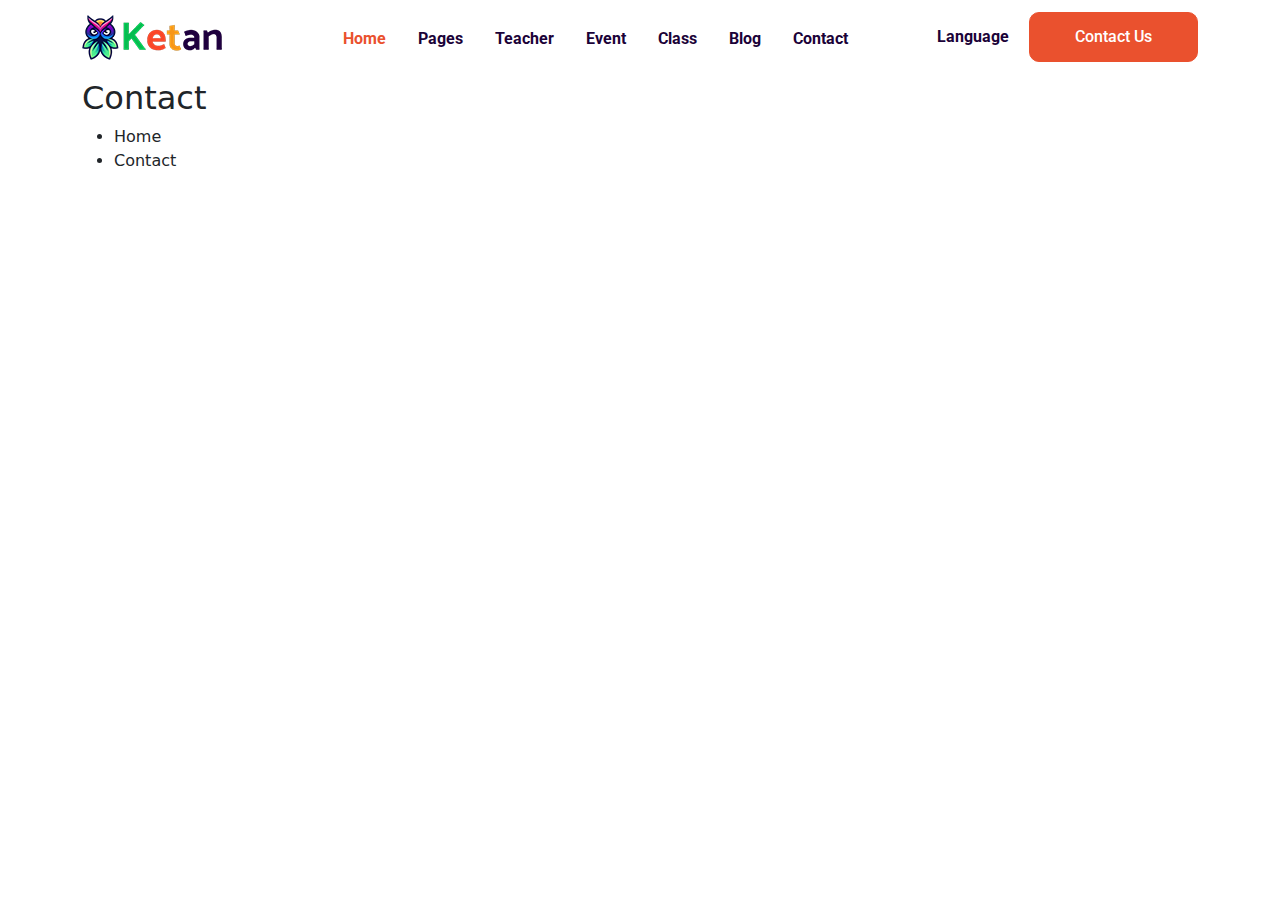
==== contact.html @ a974bf64 "footer completed" ====
<!DOCTYPE html>
<html lang="en">
  <head>
    <meta charset="UTF-8" />
    <meta name="viewport" content="width=device-width, initial-scale=1.0" />
    <link rel="stylesheet" href="assets/css/style.css" />
    <link rel="preconnect" href="https://fonts.googleapis.com" />
    <link rel="preconnect" href="https://fonts.gstatic.com" crossorigin />
    <link rel="preconnect" href="https://fonts.googleapis.com" />
    <link rel="preconnect" href="https://fonts.gstatic.com" crossorigin />
    <link rel="preconnect" href="https://fonts.googleapis.com" />
    <link rel="preconnect" href="https://fonts.gstatic.com" crossorigin />
    <link href="https://fonts.googleapis.com/css2?family=Archivo:ital,wght@0,100..900;1,100..900&family=Catamaran:wght@100..900&family=Roboto:ital,wght@0,100;0,300;0,400;0,500;0,700;0,900;1,100;1,300;1,400;1,500;1,700;1,900&family=Sacramento&display=swap" rel="stylesheet"/>
    <link href="https://fonts.googleapis.com/css2?family=Archivo:ital,wght@0,100..900;1,100..900&family=Catamaran:wght@100..900&family=Roboto:ital,wght@0,100;0,300;0,400;0,500;0,700;0,900;1,100;1,300;1,400;1,500;1,700;1,900&family=Sacramento&display=swap" rel="stylesheet"/>
    <link href="https://fonts.googleapis.com/css2?family=Archivo:ital,wght@0,100..900;1,100..900&family=Roboto:ital,wght@0,100;0,300;0,400;0,500;0,700;0,900;1,100;1,300;1,400;1,500;1,700;1,900&display=swap" rel="stylesheet"/>
    <link href="https://cdn.jsdelivr.net/npm/bootstrap@5.3.3/dist/css/bootstrap.min.css" rel="stylesheet" integrity="sha384-QWTKZyjpPEjISv5WaRU9OFeRpok6YctnYmDr5pNlyT2bRjXh0JMhjY6hW+ALEwIH" crossorigin="anonymous"/>
    <link rel="stylesheet" href="https://cdnjs.cloudflare.com/ajax/libs/font-awesome/6.5.2/css/all.min.css" integrity="sha512-SnH5WK+bZxgPHs44uWIX+LLJAJ9/2PkPKZ5QiAj6Ta86w+fsb2TkcmfRyVX3pBnMFcV7oQPJkl9QevSCWr3W6A==" crossorigin="anonymous" referrerpolicy="no-referrer"/>
    <link rel="stylesheet" href="https://cdn.jsdelivr.net/npm/swiper@11/swiper-bundle.min.css"/>
    <title>Document</title>
  </head>
  <body>
    <header>
      <div class="container">
        <div class="header">
          <div class="logo">
            <img src="assets/images/logo.png" alt="" />
          </div>
          <nav class="links">
            <ul class="dropdown">
              <li>
                <a href="index.html" class="home"
                  >Home<i class="fa-solid fa-chevron-down"></i
                ></a>
              </li>
              <ul class="dropdown-content">
                <li><a href="">Home One</a></li>
                <li><a href="" class="main">Home Two</a></li>
                <li><a href="">Home Three</a></li>
                <li><a href="">Home Four</a></li>
                <li><a href="">Home Five(Slider)</a></li>
                <li><a href="">Home Six(Slider)</a></li>
                <li><a href="">Home Seven(Slider)</a></li>
                <li><a href="">Home Eight(Slider)</a></li>
                <li><a href="">Home Nine(Video)</a></li>
              </ul>
            </ul>
            <ul class="dropdown">
              <li>
                <a href="">Pages<i class="fa-solid fa-chevron-down"></i></a>
              </li>
              <ul class="dropdown-content">
                <li><a href="">About</a></li>
                <li><a href="">Gallery</a></li>
                <li><a href="">Pricing</a></li>
                <li><a href="">How to Apply</a></li>
                <li><a href="">Programs</a></li>
                <li><a href="">Enroll</a></li>
                <li><a href="">Timetable</a></li>
                <li><a href="">FAQ</a></li>
                <li><a href="">Account</a></li>
                <li><a href="">Error Page</a></li>
                <li><a href="">Terms of Service</a></li>
                <li><a href="">Privacy Police</a></li>
                <li><a href="">Coming Soon</a></li>
              </ul>
            </ul>
            <ul class="dropdown">
              <li>
                <a href="">Teacher<i class="fa-solid fa-chevron-down"></i></a>
              </li>
              <ul class="dropdown-content">
                <li><a href="">Teacher</a></li>
                <li><a href="">Teacher Details</a></li>
              </ul>
            </ul>
            <ul class="dropdown">
              <li>
                <a href="">Event<i class="fa-solid fa-chevron-down"></i></a>
              </li>
              <ul class="dropdown-content">
                <li><a href="">Event</a></li>
                <li><a href="">Event Details</a></li>
              </ul>
            </ul>
            <ul class="dropdown">
              <li>
                <a href="">Class<i class="fa-solid fa-chevron-down"></i></a>
              </li>
              <ul class="dropdown-content">
                <li><a href="">Class</a></li>
                <li><a href="">Class Details</a></li>
              </ul>
            </ul>
            <ul class="dropdown">
              <li>
                <a href="">Blog<i class="fa-solid fa-chevron-down"></i></a>
              </li>
              <ul class="dropdown-content">
                <li><a href="">Blog</a></li>
                <li><a href="">Blog Details</a></li>
              </ul>
            </ul>
            <ul>
              <li><a href="contact.html">Contact</a></li>
            </ul>
          </nav>
          <div class="right-part">
            <a href="">Language<i class="fa-solid fa-chevron-down"></i></a>

            <div>
              <button class="btn">Contact Us</button>
            </div>
          </div>
        </div>
      </div>
    </header>

    <main>
        <section id="first-section">
            <div class="container">
                <div class="text">
                    <h2>Contact</h2>
                    <ul>
                        <li>Home</li>
                        <li>Contact</li>
                    </ul>
                </div>
            </div>
        </section>
    </main>

</body>
---- assets/css/style.css ----
* {
  padding: 0px;
  margin: 0px;
  box-sizing: border-box;
}

header {
  position: sticky;
  top: 0;
  z-index: 100;
  background-color: #fff;
}
header .header {
  display: flex;
  justify-content: space-between;
  padding: 15px 0px 0px 0px;
  font-family: "Roboto", sans-serif;
}
header .header .links {
  display: flex;
  padding: 12px 0px;
}
header .header .links ul {
  list-style: none;
}
header .header .links ul .home {
  color: #EA512e;
}
header .header .links ul a {
  text-decoration: none;
  font-weight: 700;
  color: #1b0238;
}
header .header .links ul a i {
  font-size: 10px;
}
header .header .links ul a:hover {
  color: #EA512e;
}
header .header .right-part {
  display: flex;
  padding: 10px 0px;
  gap: 20px;
}
header .header .right-part a {
  text-decoration: none;
  display: inline-block;
  font-weight: 700;
  color: #1b0238;
  vertical-align: middle;
}
header .header .right-part a i {
  font-size: 10px;
}
header .header .right-part div {
  margin-top: -13px;
}
header .header .right-part .btn {
  background-color: #EA512e;
  border-radius: 10px;
  font-size: 16px;
  color: white;
  font-weight: 500;
  padding: 12px 45px;
  border: 1px solid #EA512e;
  vertical-align: middle;
}
header .header .right-part .btn:hover {
  background-color: #f5890d;
}
header .header .dropdown {
  position: relative;
  display: inline-block;
}
header .header .dropdown .dropdown-content {
  display: none;
  position: absolute;
  background-color: white;
  width: 280px;
  box-shadow: rgba(0, 0, 0, 0.15) 0px 5px 15px 0px;
  z-index: 1;
}
header .header .dropdown .dropdown-content .main {
  color: #EA512E;
}
header .header .dropdown .dropdown-content a {
  padding: 10px 0;
  margin-top: 5px;
  text-decoration: none;
  display: block;
}
header .header .dropdown:hover .dropdown-content {
  display: block;
}

main #hero-section {
  background-color: #f5edec;
  padding: 30px;
}
main #hero-section .left-part {
  align-items: center;
  margin: 8rem 0px 0px 0px;
}
main #hero-section .left-part span {
  font-size: 16px;
  color: #ea512e;
  font-weight: 600;
  font-family: "Roboto", sans-serif;
}
main #hero-section .left-part h1 {
  font-size: 60px;
  margin-top: 20px;
  margin-bottom: 20px;
  font-family: "Catamaran", sans-serif;
  color: #1b0238;
  font-weight: bold;
}
main #hero-section .left-part p {
  color: #6b6b84;
  font-weight: 400;
  font-family: "Roboto", sans-serif;
  font-size: 16px;
}
main #hero-section .left-part .buttons {
  margin-top: 35px;
}
main #hero-section .left-part .buttons .learn {
  padding: 12px 35px;
  background-color: #ea512e;
  text-decoration: none;
  color: #fff;
  border-radius: 10px;
  font-size: 16px;
  font-weight: 500;
}
main #hero-section .left-part .buttons .learn:hover {
  background-color: #f5890d;
}
main #hero-section .left-part .buttons .find {
  padding: 12px 35px;
  background-color: #f5890d;
  color: #fff;
  border-radius: 10px;
  font-size: 16px;
  font-weight: 500;
  color: #fff;
  text-decoration: none;
}
main #hero-section .left-part .buttons .find:hover {
  background-color: #EA512E;
}
main #hero-section .image img {
  width: 700px;
}
main #hero-section .image {
  position: relative;
}
main #hero-section .first-img {
  position: absolute;
  top: 0;
  left: 0;
}
main .images img {
  position: absolute;
  top: 112px;
  left: 50%;
  width: 100px;
}
main .images .shape {
  position: absolute;
  top: 80px;
  left: 0;
  width: 210px;
}
main .images .img {
  position: absolute;
  top: 37rem;
  left: 0;
  z-index: 1;
  width: 230px;
}
main .images .owl {
  position: absolute;
  top: 40rem;
}

#information-section {
  padding-top: 100px;
  padding-bottom: 100px;
}
#information-section .information span {
  font-family: "Sacramento", cursive;
  font-size: 20px;
  color: #ea512e;
  font-weight: 600;
}
#information-section .information h3 {
  font-size: 45px;
  margin-top: 20px;
  margin-bottom: 20px;
  font-weight: 650;
}
#information-section .information p {
  color: #6b6b84;
  font-weight: 400;
  font-size: 16px;
  font-family: "Roboto", sans-serif;
}
#information-section .information .about-list {
  display: flex;
  flex-wrap: wrap;
  list-style: none;
}
#information-section .information .about-list span {
  font-family: "Roboto", sans-serif;
  color: white;
  background-color: #ea512e;
  display: inline-block;
  width: 30px;
  height: 30px;
  border-radius: 50%;
  text-align: center;
  margin-right: 10px;
  margin-left: -40px;
}
#information-section .information .about-list span:hover {
  background-color: #f5890d;
}
#information-section .information .about-list li {
  width: 50%;
  padding: 7px;
  font-weight: 500;
}
#information-section .information .button button {
  padding: 12px 35px;
  background-color: #ea512e;
  text-decoration: none;
  color: #fff;
  border-radius: 10px;
  font-size: 16px;
  font-weight: 500;
  border: none;
}
#information-section .information .button button:hover {
  background-color: #f5890d;
}
#information-section .img img {
  width: 650px;
}

#activities-section {
  padding-top: 100px;
  padding-bottom: 100px;
  background-size: cover;
}

.activities-item {
  display: flex;
}
.activities-item .number {
  width: 150px;
  height: 60px;
  border-radius: 50%;
  background-color: #EA512E;
  display: flex;
  justify-content: center;
  align-items: center;
}
.activities-item .number span {
  font-size: 30px;
  font-weight: 600;
  font-family: "Catamaran", sans-serif;
}
.activities-item .music {
  background-color: #fdbea8;
}
.activities-item .kids-day {
  background-color: #b6fdd6;
}
.activities-item .full-day {
  background-color: #fd91a8;
}
.activities-item .art {
  background-color: #fce0ad;
}
.activities-item .museum {
  background-color: #cca0fe;
}
.activities-item .number:hover {
  color: #fff;
  background-color: #f5890d;
}
.activities-item .text {
  margin-left: 20px;
}

.text h3 {
  color: #1b0238;
  font-family: "Catamaran", sans-serif;
  font-weight: 700;
  font-size: 25px;
}
.text p {
  color: #6b6b84;
  font-weight: 400;
  font-family: "Roboto", sans-serif;
  font-size: 16px;
}
.text .btn {
  font-size: 16px;
  color: #ea512e;
  font-weight: 600;
  margin-left: -13px;
}
.text h3:hover {
  color: #f5890d;
}

.title {
  text-align: center;
  margin-bottom: 45px;
}
.title span {
  font-family: "Sacramento", cursive;
  font-size: 20px;
  color: #ea512e;
  font-weight: 600;
}
.title h2 {
  font-size: 45px;
  margin-top: 15px;
  font-family: "Catamaran", sans-serif;
  color: #1b0238;
  font-weight: bold;
}

#classes {
  padding-top: 100px;
  padding-bottom: 100px;
  background-image: url("/assets/images/class-shape-2.png");
  background-repeat: no-repeat;
  background-position: bottom right;
  background-size: 280px;
}
#classes .class .class-img img {
  width: 380px;
  border-radius: 5px 5px 0 0;
}
#classes .class .class-content {
  background-color: #ffffff;
  padding: 45px 30px 30px;
  border-radius: 0 0 10px 10px;
  box-shadow: 0 2px 28px 0 rgba(0, 0, 0, 0.09);
  width: 380px;
}
#classes .class .class-content h3 {
  font-size: 25px;
  margin-bottom: 15px;
  font-family: "Catamaran", sans-serif;
  color: #1b0238;
  font-weight: bold;
}
#classes .class .class-content p {
  color: #6b6b84;
  font-weight: 400;
  font-family: "Roboto", sans-serif;
  font-size: 16px;
}
#classes .class .about ul {
  list-style: none;
  margin-top: 20px;
  padding-top: 20px;
  border-top: 1px dashed #ea512e;
  padding-left: 0;
  display: flex;
  gap: 10px;
}
#classes .class .about ul span {
  color: #ea512e;
  font-size: 15px;
  font-weight: 500;
}
#classes .class .about ul li {
  font-size: 15px;
  font-weight: 500;
  font-family: "Roboto", sans-serif;
}
#classes .class .join button {
  padding: 10px 30px;
  background-color: #ea512e;
  text-decoration: none;
  color: #fff;
  border-radius: 10px;
  font-size: 16px;
  font-weight: 500;
  border: none;
  border: 1px solid;
}
#classes .class .join button:hover {
  background-color: #f5890d;
  border-color: #EA512E;
}

#events-section {
  background-image: url("/assets/images/event-bg.jpg");
  background-repeat: no-repeat;
  background-attachment: fixed;
  background-size: cover;
  padding-bottom: 100px;
}
#events-section .event-title {
  text-align: center;
  margin-bottom: 45px;
  padding-top: 100px;
}
#events-section .event-title span {
  font-family: "Sacramento", cursive;
  font-size: 20px;
  color: #ffffff;
  font-weight: 600;
}
#events-section .event-title h2 {
  font-size: 45px;
  margin-top: 15px;
  font-family: "Catamaran", sans-serif;
  color: #ffffff;
  font-weight: bold;
}
#events-section .event-box {
  display: flex;
  background-color: #ffffff;
  box-shadow: 0 2px 28px 0 rgba(0, 0, 0, 0.09);
  border-radius: 10px;
  padding: 25px;
  margin-bottom: 30px;
  width: 650px;
  height: 200px;
}
#events-section .event-box .event-img {
  padding-top: 20px;
}
#events-section .event-box .event-img img {
  width: 127px;
}
#events-section .event-box .event-content h3 {
  font-size: 25px;
  color: #1b0238;
  font-family: "Catamaran", sans-serif;
  font-weight: 700;
  margin-left: 25px;
}
#events-section .event-box .event-content ul {
  list-style: none;
  margin-top: 20px;
  padding-left: 0;
}
#events-section .event-box .event-content ul i {
  font-size: 20px;
  color: #ea512e;
}
#events-section .event-box .event-content ul li {
  font-size: 15px;
  font-weight: 530;
  margin-bottom: 12px;
  padding-left: 25px;
  font-family: "Catamaran", sans-serif;
}
#events-section .event-box .event3 {
  padding-left: 35px;
}
#events-section .event-box .event2 {
  padding-left: 40px;
}
#events-section .event-box .event4 {
  padding-left: 40px;
}
#events-section .event-box .event-date {
  text-align: center;
  padding-top: 10px;
}
#events-section .event-box .event-date h4 {
  font-size: 80px;
  color: #ea512e;
  margin-bottom: 0;
  font-family: "Catamaran", sans-serif;
  font-weight: bold;
}
#events-section .event-box .event-date span {
  font-size: 20px;
  color: #ea512e;
  margin-top: 10px;
  font-weight: 500;
}

#facilities-section {
  padding-top: 100px;
  display: flex;
  background-image: url("/assets/images/value-shape-1.png");
  background-repeat: no-repeat;
  background-position: 15px 20px;
}
#facilities-section .facilities-item {
  display: flex;
  gap: 15px;
  margin-bottom: 30px;
}
#facilities-section .number {
  width: 100px;
  height: 60px;
  border-radius: 50%;
  background-color: #EA512E;
  display: flex;
  justify-content: center;
  align-items: center;
}
#facilities-section .number span {
  font-size: 30px;
  font-weight: 600;
  font-family: "Catamaran", sans-serif;
}
#facilities-section .safe {
  background-color: #fdbea8;
}
#facilities-section .equipment {
  background-color: #b6fdd6;
}
#facilities-section .teachers-expert {
  background-color: #fd91a8;
}
#facilities-section .art {
  background-color: #fce0ad;
}
#facilities-section .sport {
  background-color: #cca0fe;
}
#facilities-section .number:hover {
  color: #fff;
  background-color: #f5890d;
}
#facilities-section .text p {
  margin-top: 17px;
  color: #6b6b84;
  font-weight: 400;
  font-family: "Roboto", sans-serif;
  font-size: 16px;
}
#facilities-section .img {
  margin-top: 60px;
}
#facilities-section .img img {
  width: 360px;
}

#teachers-section {
  padding-top: 100px;
  padding-bottom: 100px;
}
#teachers-section .teacher .img img {
  width: 400px;
  margin-left: 15px;
}
#teachers-section .teacher .about-teacher h3 {
  margin-bottom: 0;
  font-size: 25px;
  color: #1b0238;
  font-family: "Catamaran", sans-serif;
  font-weight: bold;
  text-align: center;
  margin-top: 15px;
}
#teachers-section .teacher .about-teacher span {
  display: block;
  color: #ea512e;
  font-size: 16px;
  margin-top: 10px;
  font-weight: 600;
  text-align: center;
}

#testimonials-section {
  background-color: #fef3e6;
  padding-top: 100px;
  padding-bottom: 100px;
}
#testimonials-section .persons {
  display: flex;
  gap: 20px;
}
#testimonials-section .persons .img img {
  border-radius: 50%;
  width: 370px;
}
#testimonials-section .persons .testimonials p {
  color: #6b6b84;
  font-size: 24px;
  margin-bottom: 0;
  font-style: italic;
  font-weight: 400;
  font-family: "Roboto", sans-serif;
  padding-top: 70px;
}
#testimonials-section .persons .testimonials .person {
  margin-top: 25px;
}
#testimonials-section .persons .testimonials .person h3 {
  color: #1b0238;
  font-family: "Catamaran", sans-serif;
  font-weight: bold;
}
#testimonials-section .persons .testimonials .person span {
  font-size: 16px;
  color: #ea512e;
  font-weight: 600;
}

#news-section {
  padding-top: 100px;
  padding-bottom: 100px;
}
#news-section .news .news-img img {
  width: 390px;
  border-radius: 10px 10px 0 0;
}
#news-section .news .news-content {
  background-color: #fdeee9;
  padding: 45px 30px 30px;
  border-radius: 0 0 10px 10px;
  box-shadow: 0 2px 28px 0 rgba(0, 0, 0, 0.09);
  width: 390px;
}
#news-section .news .news-content ul {
  padding-left: 0;
  margin-bottom: 20px;
  list-style: none;
  display: flex;
  margin-top: 0;
}
#news-section .news .news-content ul li {
  font-size: 16px;
  font-weight: 500;
  color: #283d5e;
  margin-right: 15px;
}
#news-section .news .news-content ul li span {
  color: #ea512e;
}
#news-section .news .news-content h3 {
  color: #1b0238;
  font-family: "Catamaran", sans-serif;
  font-weight: bold;
  font-size: 22px;
}
#news-section .news .news-content p {
  color: #6b6b84;
  font-weight: 400;
  font-family: "Roboto", sans-serif;
  font-size: 16px;
}
#news-section .news .join button {
  padding: 10px 30px;
  background-color: #ea512e;
  text-decoration: none;
  color: #fff;
  border-radius: 10px;
  font-size: 16px;
  font-weight: 500;
  border: none;
  border: 1px solid;
}
#news-section .news .join button:hover {
  background-color: #f5890d;
  border-color: #EA512E;
}

#end-section {
  background-color: #fdf9f4;
  padding-top: 100px;
  padding-bottom: 100px;
}
#end-section .programmes {
  display: flex;
  justify-content: space-around;
}
#end-section .programmes img {
  width: 170px;
}

footer .bottom-footer {
  text-align: center;
  padding-top: 30px;
  padding-bottom: 30px;
  background-color: #091629;
}
footer .bottom-footer p {
  color: #ffffff;
  font-weight: 400;
  font-family: "Roboto", sans-serif;
  font-size: 16px;
  margin-bottom: 0;
}
footer .bottom-footer p a {
  font-weight: 600;
  color: #ea512e;
  text-decoration: none;
}
footer .bottom-footer p a:hover {
  color: white;
}

.top-footer {
  background-image: url("/assets/images/footer-bg.jpg");
  background-position: center center;
  background-size: cover;
  background-repeat: no-repeat;
  background-attachment: fixed;
  padding-top: 100px;
  padding-bottom: 100px;
}
.top-footer h2 {
  color: white;
  font-size: 50px;
  font-family: "Catamaran", sans-serif;
  font-weight: bold;
}
.top-footer p {
  color: white;
  font-weight: 400;
  font-family: "Roboto", sans-serif;
  font-size: 16px;
  margin-top: 30px;
  width: 261px;
}
.top-footer .social-links {
  display: flex;
  list-style: none;
  margin-top: 25px;
  padding-left: 0;
}
.top-footer .social-links li {
  margin-right: 10px;
}
.top-footer .social-links li i {
  width: 35px;
  height: 35px;
  border-radius: 50%;
  background-color: #ea512e;
  color: #ffffff;
  text-align: center;
  font-size: 18px;
  line-height: 35px;
}
.top-footer .contact .text {
  font-size: 25px;
  padding-bottom: 15px;
  margin-bottom: 25px;
  color: #ffffff;
  font-family: "Catamaran", sans-serif;
  font-weight: bold;
}
.top-footer .contact ul {
  padding-left: 0;
  margin-bottom: 0;
  list-style-type: none;
}
.top-footer .contact ul li {
  margin-bottom: 20px;
  color: #ffffff;
  padding-left: 0px;
  font-family: "Roboto", sans-serif;
  font-size: 14px;
}
.top-footer .contact ul li i {
  font-size: 20px;
  color: #ea512e;
}
.top-footer .contact ul li span {
  font-weight: 500;
  margin-bottom: 5px;
  color: #ffffff;
  font-size: 20px;
}
.top-footer .contact ul li a {
  text-decoration: none;
  display: block;
  color: #ffffff;
  font-weight: 400;
  font-size: 14px;
  margin-left: 25px;
}
.top-footer .activities h3 {
  font-size: 25px;
  padding-bottom: 15px;
  margin-bottom: 25px;
  color: #ffffff;
}
.top-footer .activities ul {
  list-style: none;
  padding-left: 0;
  margin-bottom: 0;
}
.top-footer .activities ul li {
  margin-bottom: 18px;
  color: #ffffff;
  font-size: 16px;
}
.top-footer .photos h3 {
  font-size: 25px;
  padding-bottom: 15px;
  margin-bottom: 25px;
  color: #ffffff;
}
.top-footer .photos ul {
  padding-left: 0;
  list-style-type: none;
  display: flex;
  flex-wrap: wrap;
  margin-bottom: 0;
  margin-left: -2px;
  margin-right: -2px;
  margin-top: -5px;
}
.top-footer .photos li {
  padding-left: 2px;
  padding-right: 2px;
  padding-top: 5px;
}
.top-footer .photos li img {
  width: 84px;
}/*# sourceMappingURL=style.css.map */
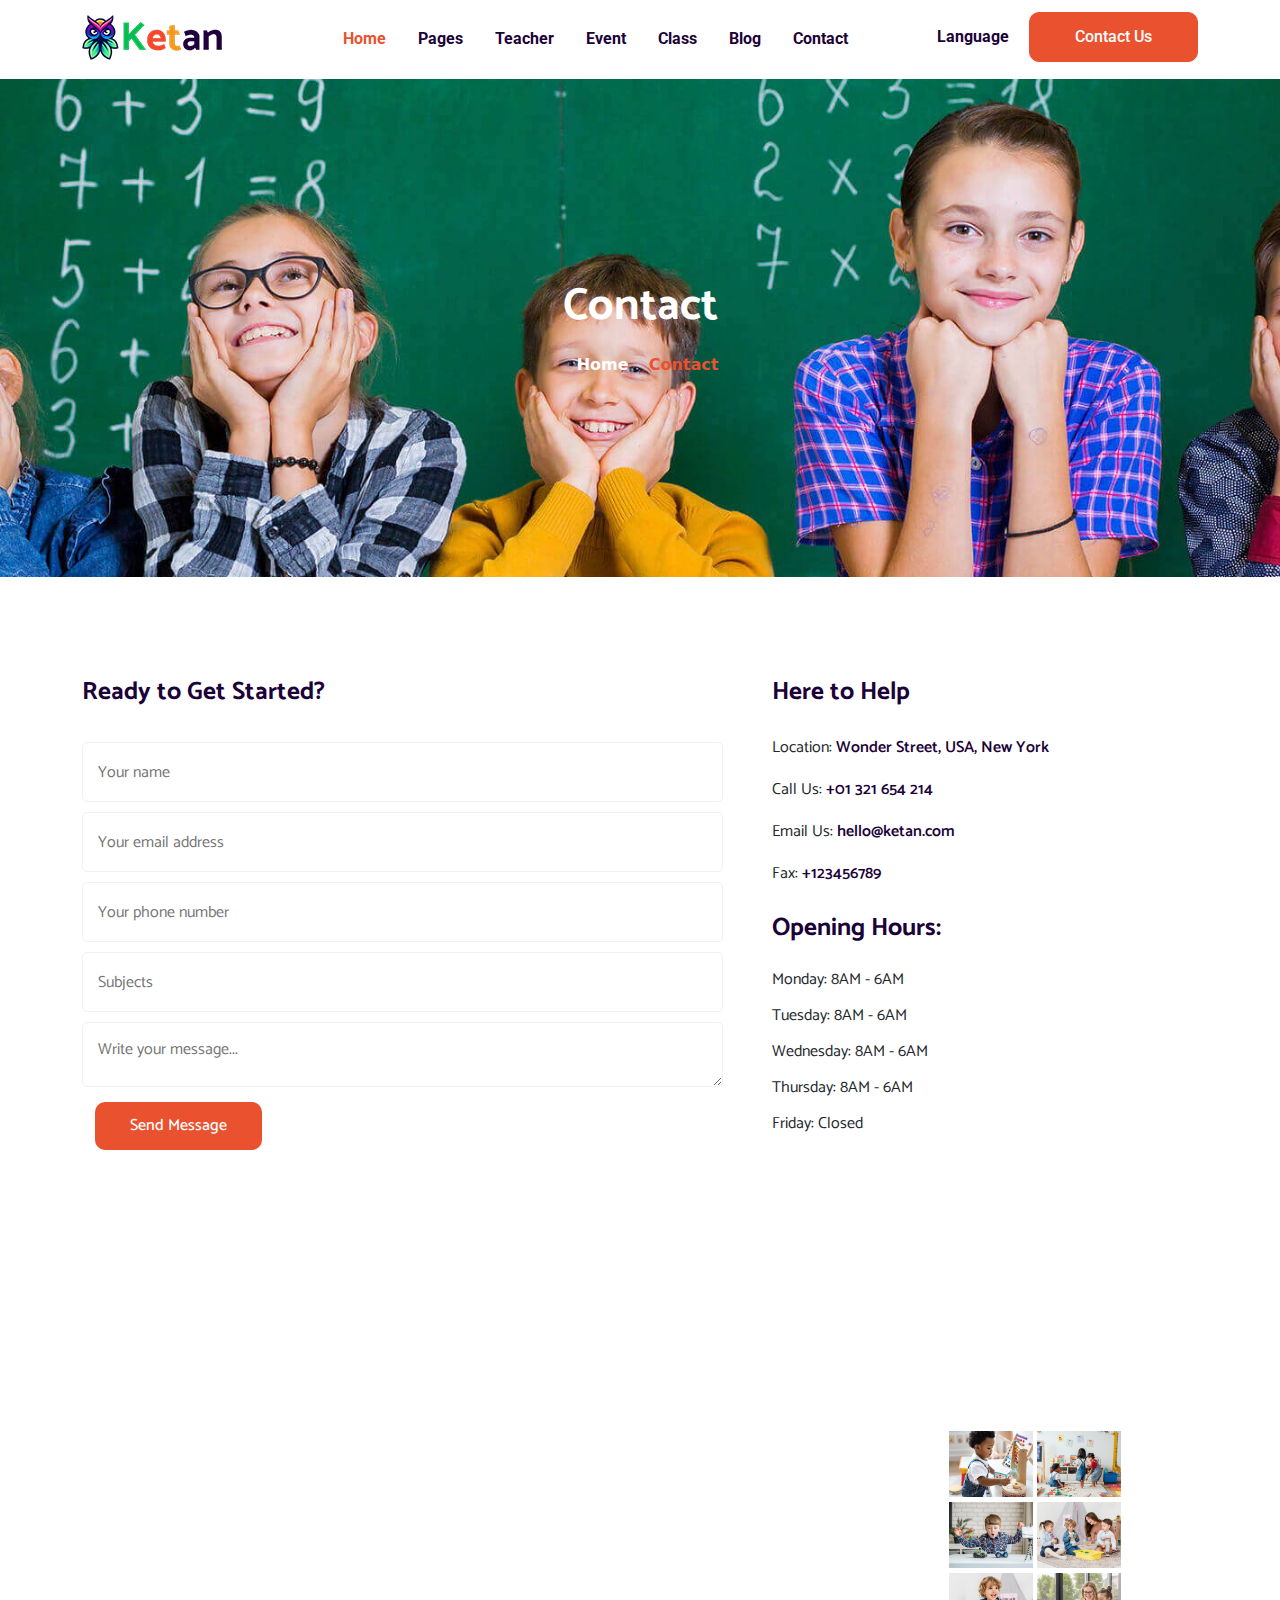
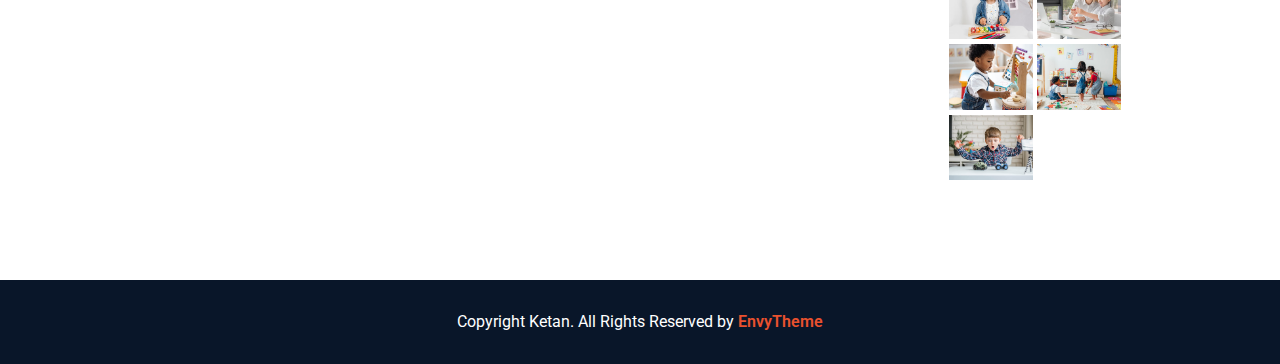
==== commit e2cfc8be: "contact html completed" ====
--- a/contact.html
+++ b/contact.html
@@ -121,12 +121,200 @@
                 <div class="text">
                     <h2>Contact</h2>
                     <ul>
-                        <li>Home</li>
+                        <li class="home">Home</li>
                         <li>Contact</li>
                     </ul>
                 </div>
             </div>
         </section>
+
+        <section class="contact-area">
+          <div class="container">
+            <div class="row">
+              <div class="col-7">
+                <div class="contact-form">
+                  <h3>Ready to Get Started?</h3>
+                  <div class="form">
+                    <div class="col-12">
+                      <input type="text" id="name" placeholder="Your name">
+                    </div>
+
+                    <div class="col-12">
+                      <input type="email" id="email" placeholder="Your email address">
+                    </div> 
+
+                    <div class="col-12">
+                      <input type="number" placeholder="Your phone number">
+                    </div>
+
+                    <div class="col-12">
+                      <input type="text" placeholder="Subjects">
+                    </div>
+
+                    <div class="col-12">
+                      <textarea placeholder="Write your message..."></textarea>
+                    </div>
+                  </div>
+
+                  <div class="btn">
+                    <button>Send Message</button>
+                  </div>
+                </div>
+              </div>
+              <div class="col-5">
+                <div class="right-area">
+                  <h3>Here to Help</h3>
+
+                  <ul>
+                    <li>
+                      <i class="fa-solid fa-location-dot"></i>
+                      Location:
+                      <span> Wonder Street, USA, New York</span>
+                    </li>
+  
+                    <li>
+                      <i class="fa-solid fa-phone-volume"></i>
+                      Call Us:
+                      <span>+01 321 654 214</span>
+                    </li>
+  
+                    <li>
+                      <i class="fa-regular fa-envelope"></i>
+                      Email Us:
+                      <span>hello@ketan.com</span>
+                    </li>
+  
+                    <li>
+                      <i class="fa-solid fa-microphone"></i>
+                      Fax:
+                      <span>+123456789</span>
+                    </li>
+                  </ul>
+  
+                  <h3>Opening Hours:</h3>
+                  <ul>
+                    <li>Monday: 8AM - 6AM</li>
+                    <li>Tuesday: 8AM - 6AM</li>
+                    <li>Wednesday: 8AM - 6AM</li>
+                    <li>Thursday: 8AM - 6AM</li>
+                    <li>Friday: Closed</li>
+                  </ul>
+
+                </div>
+              </div>
+            </div>
+          </div>
+        </section>
     </main>
 
+    <footer>
+      <div class="top-footer">
+        <div class="container">
+          <div class="row">
+            <div class="col-3">
+                <h2>Ketan</h2>
+                <p>Lorem ipsum dolor sit amet, consectetur adipiscing elit, sed do eiusmod tempor incididunt ut labore et dolore magna aliqua.</p>
+                <ul class="social-links">
+                  <li><i class="fa-brands fa-facebook-f"></i></li>
+                  <li><i class="fa-brands fa-twitter"></i></li>
+                  <li><i class="fa-brands fa-pinterest-p"></i></li>
+                  <li><i class="fa-brands fa-linkedin-in"></i></li>
+                </ul>
+            </div>
+
+            <div class="col-3">
+              <div class="contact">
+                <h3 class="text">Contact Us</h3>
+                <ul>
+                  <li>
+                    <i class="fa-solid fa-phone"></i>
+                    <span>Phone</span>
+                    <a href="">882-569-756</a>
+                  </li>
+  
+                  <li>
+                    <i class="fa-regular fa-envelope"></i>
+                    <span>Email</span>
+                    <a href="">hello@ketan.com</a>
+                  </li>
+  
+                  <li>
+                    <i class="fa-solid fa-location-dot"></i>
+                    <span>Address</span>
+                    <a href="">175 5th Ave Premium Area, New York, NY 10010, United States</a>
+                  </li>
+                </ul>
+              </div>
+            </div>
+            <div class="col-3">
+              <div class="container">
+                <div class="activities">
+                  <h3>Activities</h3>
+                  <ul>
+                    <li>Maths Olympiad</li>
+                    <li>Art Competition</li>
+                    <li>English Novels</li>
+                    <li>Science Competition</li>
+                    <li>Teachers Day</li>
+                    <li>World Kids Day</li>
+                  </ul>
+                </div>
+              </div>
+            </div>
+            <div class="col-3">
+              <div class="container">
+                <div class="photos">
+                  <h3>Photo Gallery</h3>
+                  <ul>
+                    <li>
+                      <img src="assets/images/footer-gallery-1.jpg" alt="">
+                    </li>
+                    <li>
+                      <img src="assets/images/footer-gallery-2.jpg" alt="">
+                    </li>
+                    <li>
+                      <img src="assets/images/footer-gallery-3.jpg" alt="">
+                    </li>
+                    <li>
+                      <img src="assets/images/footer-gallery-4.jpg" alt="">
+                    </li>
+                    <li>
+                      <img src="assets/images/footer-gallery-5.jpg" alt="">
+                    </li>
+                    <li>
+                      <img src="assets/images/footer-gallery-6.jpg" alt="">
+                    </li>
+                    <li>
+                      <img src="assets/images/footer-gallery-1.jpg" alt="">
+                    </li>
+                    <li>
+                      <img src="assets/images/footer-gallery-2.jpg" alt="">
+                    </li>
+                    <li>
+                      <img src="assets/images/footer-gallery-3.jpg" alt="">
+                    </li>
+                  </ul>
+                </div>
+
+              </div>
+            </div>
+          </div>
+        </div>
+      </div>
+
+
+      <div class="bottom-footer">
+        <div class="container">
+          <p>Copyright Ketan. All Rights Reserved by
+            <a href="">EnvyTheme</a>
+          </p>
+
+        </div>
+      </div>
+    </footer>
+
+    <script src="https://cdn.jsdelivr.net/npm/swiper@11/swiper-bundle.min.js"></script>
+    <script src="assets/js/script.js"></script>
+    </footer>
+
 </body>--- a/assets/css/style.css
+++ b/assets/css/style.css
@@ -826,4 +826,115 @@
 }
 .top-footer .photos li img {
   width: 84px;
+}
+
+#first-section {
+  background-image: url("/assets/images/page-banner-1 (1).jpg  ");
+  background-position: center center;
+  background-size: cover;
+  background-repeat: no-repeat;
+  padding-top: 200px;
+  padding-bottom: 200px;
+  background-attachment: fixed;
+}
+#first-section .text {
+  text-align: center;
+}
+#first-section .text h2 {
+  color: #fff;
+  margin-bottom: 20px;
+  font-size: 45px;
+  font-family: "Catamaran", sans-serif;
+  font-weight: bold;
+}
+#first-section .text ul {
+  text-align: center;
+  padding-left: 0;
+  margin-bottom: 0;
+}
+#first-section .text ul li {
+  display: inline-block;
+  list-style-type: none;
+  padding-left: 15px;
+  font-weight: 600;
+  color: #ea512e;
+  margin-left: 0;
+}
+#first-section .text ul .home {
+  color: white;
+}
+
+.contact-area {
+  padding-top: 100px;
+  padding-bottom: 100px;
+  margin: 0;
+  font-family: "Catamaran", sans-serif;
+  font-size: 16px;
+}
+.contact-area .contact-form h3 {
+  margin-bottom: 25px;
+  font-size: 25px;
+  color: #1b0238;
+  font-family: "Catamaran", sans-serif;
+  font-weight: bold;
+}
+.contact-area .contact-form input {
+  height: 60px;
+  padding: 0 0 0 15px;
+  color: #1b0238;
+  border: 1px solid #f1f1f1;
+  border-radius: 5px;
+  font-size: 16px;
+  font-weight: 400;
+  width: 100%;
+  margin-top: 10px;
+}
+.contact-area .contact-form textarea {
+  color: #1b0238;
+  border: 1px solid #f1f1f1;
+  border-radius: 5px;
+  font-size: 16px;
+  font-weight: 400;
+  height: auto;
+  width: 100%;
+  margin-top: 10px;
+  padding: 15px 0 0 15px;
+}
+.contact-area .contact-form .btn button {
+  padding: 12px 35px;
+  background-color: #ea512e;
+  color: #ffffff;
+  border-radius: 10px;
+  font-size: 16px;
+  font-weight: 500;
+  border: none;
+}
+.contact-area .contact-form .btn button:hover {
+  background-color: #f5890d;
+}
+.contact-area .right-area h3 {
+  margin-bottom: 25px;
+  font-size: 25px;
+  color: #1b0238;
+  font-family: "Catamaran", sans-serif;
+  font-weight: bold;
+  padding-left: 25px;
+}
+.contact-area .right-area ul {
+  padding-left: 0;
+  margin-bottom: 25px;
+  list-style-type: none;
+  margin-top: 0;
+}
+.contact-area .right-area ul li {
+  margin-bottom: 12px;
+  padding-left: 25px;
+}
+.contact-area .right-area ul li i {
+  color: #ea512e;
+  font-size: 20px;
+}
+.contact-area .right-area ul li span {
+  font-weight: 600;
+  color: #1b0238;
 }/*# sourceMappingURL=style.css.map */